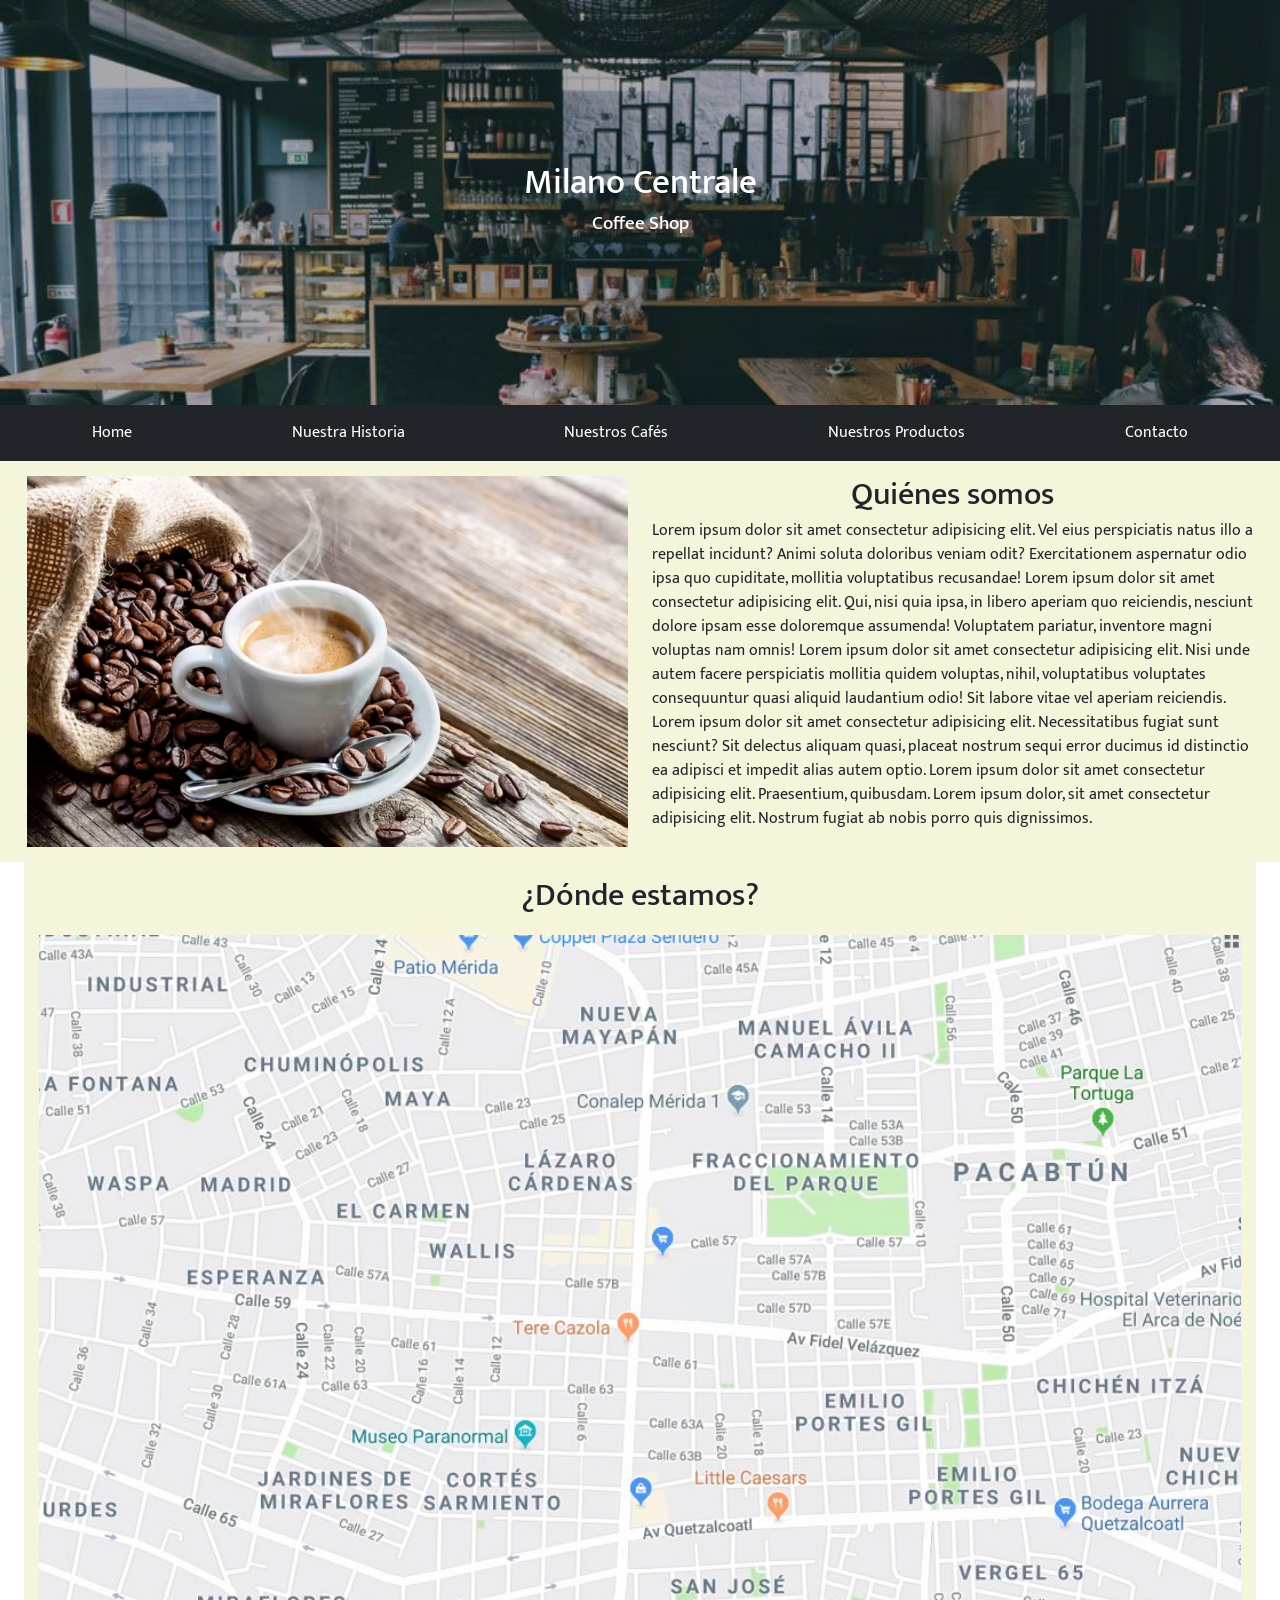
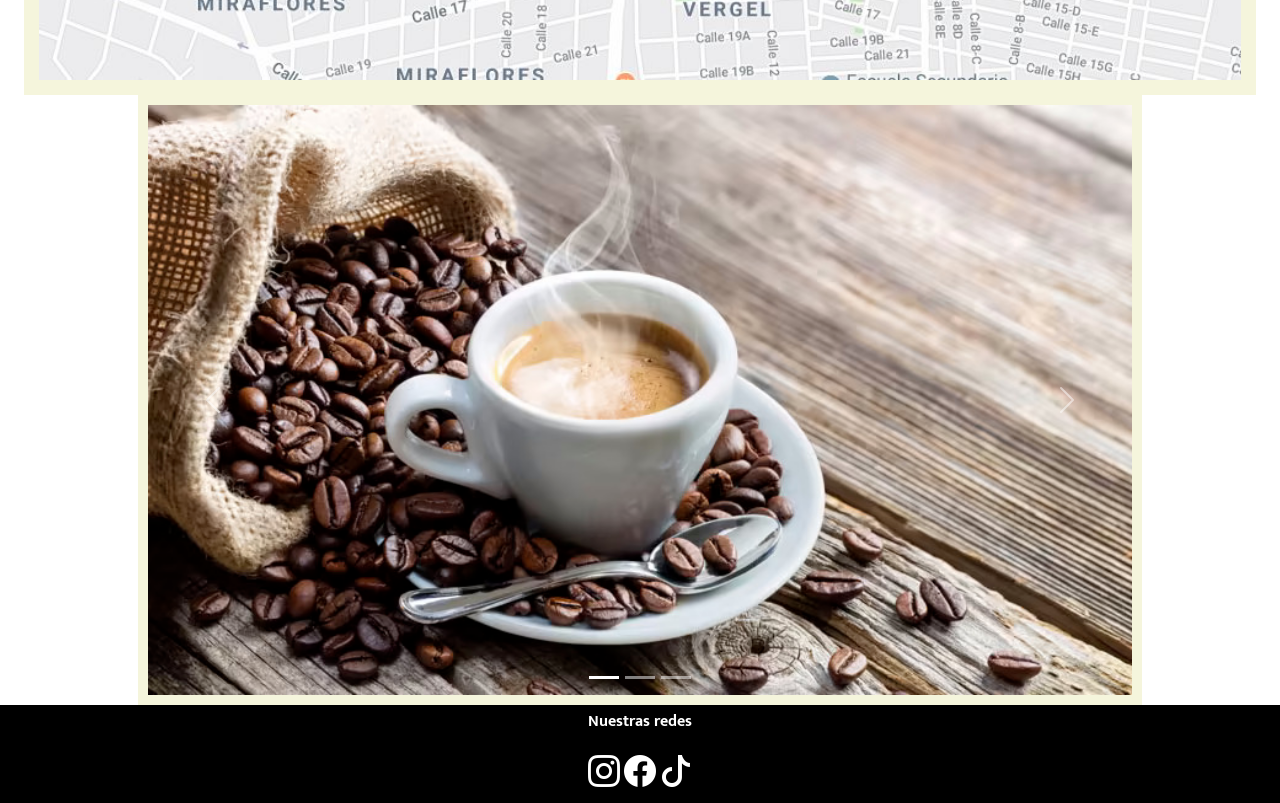
==== index.html @ b48f77f8 "Proyecto con bootstrap, previo a entrega" ====
<!DOCTYPE html>
<html lang="es">
<head>
    <meta charset="UTF-8">
    <meta http-equiv="X-UA-Compatible" content="IE=edge">
    <meta name="viewport" content="width=device-width, initial-scale=1.0">

    <link rel="stylesheet" href="./css/bootstrap.min.css">

    <link rel="stylesheet" href="https://cdn.jsdelivr.net/npm/bootstrap-icons@1.8.3/font/bootstrap-icons.css">
    <link rel="preconnect" href="https://fonts.googleapis.com">
    <link rel="preconnect" href="https://fonts.gstatic.com" crossorigin>
    <link href="https://fonts.googleapis.com/css2?family=Mukta:wght@200;400;700&display=swap" rel="stylesheet">

    <link rel="stylesheet" href="./css/styles.css">

    <title>Milano Centrale</title>
</head>

<body>

    <header>

        <section class="container-fluid header-titulos">
            <h1>Milano Centrale</h1>
            <h2>Coffee Shop</h2>
        </section>

        <nav class="navbar navbar-expand navbar-dark bg-dark">

            <div class="container-fluid">

                <ul class="navbar-nav me-auto mb-2 mb-lg-0 col justify-content-around">
                    <li class="nav-item">
                        <a class="nav-link active" href="./index.html">Home</a>
                    </li>
                    <li class="nav-item">
                        <a class="nav-link active" href="./pages/nuestrahistoria.html">Nuestra Historia</a>
                    </li>
                    <li class="nav-item">
                        <a class="nav-link active" href="./pages/nuestroscafes.html">Nuestros Cafés</a>
                    </li>
                    <li class="nav-item">
                        <a class="nav-link active" href="./pages/nuestrosproductos.html">Nuestros Productos</a>
                    </li>
                    <li class="nav-item">
                        <a class="nav-link active" href="./pages/contacto.html">Contacto</a>
                    </li>
                </ul>

            </div>
        </nav>

    </header>

    <main>
        
        <section class="container-fluid">

            <article class="row quienes-somos">
                <img src="./imagenes/café-random.jpg" alt="café-random" class="imagen col-6">

                <div class="quienes-somos-texto col-6">
                    <h2>Quiénes somos</h2>
                    <p>Lorem ipsum dolor sit amet consectetur adipisicing elit. Vel eius perspiciatis natus illo a repellat incidunt? Animi soluta doloribus veniam odit? Exercitationem aspernatur odio ipsa quo cupiditate, mollitia voluptatibus recusandae! Lorem ipsum dolor sit amet consectetur adipisicing elit. Qui, nisi quia ipsa, in libero aperiam quo reiciendis, nesciunt dolore ipsam esse doloremque assumenda! Voluptatem pariatur, inventore magni voluptas nam omnis! Lorem ipsum dolor sit amet consectetur adipisicing elit. Nisi unde autem facere perspiciatis mollitia quidem voluptas, nihil, voluptatibus voluptates consequuntur quasi aliquid laudantium odio! Sit labore vitae vel aperiam reiciendis. Lorem ipsum dolor sit amet consectetur adipisicing elit. Necessitatibus fugiat sunt nesciunt? Sit delectus aliquam quasi, placeat nostrum sequi error ducimus id distinctio ea adipisci et impedit alias autem optio. Lorem ipsum dolor sit amet consectetur adipisicing elit. Praesentium, quibusdam. Lorem ipsum dolor, sit amet consectetur adipisicing elit. Nostrum fugiat ab nobis porro quis dignissimos.</p>
                </div>
            </article>

            <article class="container-fluid">
                <div class="donde-estamos">
                    <h2>¿Dónde estamos?</h2>
                    <a href="https://www.google.com/maps/place/Milano+Centrale+Specialty+Coffee/@-34.1747232,-58.9501769,17z/data=!4m5!3m4!1s0x95bb733f898711e5:0xee71938875280c50!8m2!3d-34.1747314!4d-58.9478635" target="_blank"><img src="imagenes/google-maps.jpg" alt="Google maps"></a>
                </div>
            </article>

            <div id="carouselExampleIndicators" class="carousel slide container-fluid" data-bs-ride="true">

                <div class="carousel-indicators">
                    <button type="button" data-bs-target="#carouselExampleIndicators" data-bs-slide-to="0" class="active" aria-current="true" aria-label="Slide 1"></button>
                    <button type="button" data-bs-target="#carouselExampleIndicators" data-bs-slide-to="1" aria-label="Slide 2"></button>
                    <button type="button" data-bs-target="#carouselExampleIndicators" data-bs-slide-to="2" aria-label="Slide 3"></button>
                </div>

                <div class="carousel-inner">
                    <div class="carousel-item active">
                        <img src="./imagenes/café-random.jpg" class="d-block w-100" alt="1">
                </div>
                <div class="carousel-item">
                    <img src="./imagenes/café-random.jpg" class="d-block w-100" alt="2">
                </div>

                <div class="carousel-item">
                    <img src="./imagenes/café-random.jpg" class="d-block w-100" alt="3">
                </div>
                </div>

                <button class="carousel-control-prev" type="button" data-bs-target="#carouselExampleIndicators" data-bs-slide="prev">
                <span class="carousel-control-prev-icon" aria-hidden="true"></span>
                <span class="visually-hidden">Previous</span>
                </button>

                <button class="carousel-control-next" type="button" data-bs-target="#carouselExampleIndicators" data-bs-slide="next">
                <span class="carousel-control-next-icon" aria-hidden="true"></span>
                <span class="visually-hidden">Next</span>
                </button>

            </div>

        </section>  

    </main>

    <footer class="footer">

        <div class="footer-redes">
        <p>Nuestras redes</p>
        <a href="https://www.instagram.com/milanocentrale.oficial/" target="_blank"><i class="bi-instagram"></i></a>
        <a href="https://www.instagram.com/milanocentrale.oficial/" target="_blank"><i class="bi-facebook"></i></a>
        <a href="https://www.instagram.com/milanocentrale.oficial/" target="_blank"><i class="bi-tiktok"></i></a>
        </div>

    </footer>

<link rel="stylesheet" href="./js/bootstrap.js">
</body>

</html>
---- css/styles.css ----
/* font-family: 'Mukta', sans-serif; */

*{
    font-family: 'Mukta', sans-serif;
}

/* ----- Header ----- */

.header-titulos {
    display: flex;
    flex-direction: column;
    justify-content: center;

    text-align: center;

    color: white;

    padding: 20px;
    height: 45vh;

    background-image: url(../imagenes/fondo-header.jpg);
    background-size: cover;
}

.header-titulos h1 {
    font-size: 2.2rem;
}

.header-titulos h2 {
    font-size: 1.2rem;
}

/* ----- Nav ----- */

/* ----- Quienes somos ----- */

.quienes-somos {
    padding: 15px;
    background-color: beige;
}

.quienes-somos-texto h2{
    text-align: center;
    height: 35px;
}

/* ----- Donde estamos ----- */

.donde-estamos {
    padding: 15px;
    background-color: beige;
}

.donde-estamos h2{
    text-align: center;
    height: 50px;
}

.donde-estamos a img {
    width: 100%;
}

/* ----- Fotos ----- */

#carouselExampleIndicators {
    padding: 10px;
    background-color: beige;
    width: 80%;
}

/* ----- Footer ----- */

.footer {
    width: 100%;
    background-color: black;
}

.footer-redes {
    text-align: center;
    padding: 5px;
    color: white;
}

.footer-redes p{
    font-weight: bold;
}

.footer-redes i {
    font-size: 2rem;
    color: white;
}

/* :::::::::: nuestrahistoria.html :::::::::: */

.nuestra-historia {
    padding: 15px;
    background-color: beige;
}

.nuestra-historia h2{
    text-align: center;
    height: 50px;
}

.nuestra-historia a img {
    width: 100%;
}

/* ==================== RESPONSIVE ==================== */

@media (nada) {

    /* ----- @Nav ----- */
    /* Acá es donde tuve el problema con la adaptación del nav */

/* --------------------------------------------------------------------------------------------------- */

/* nuestroscafes.html */
}
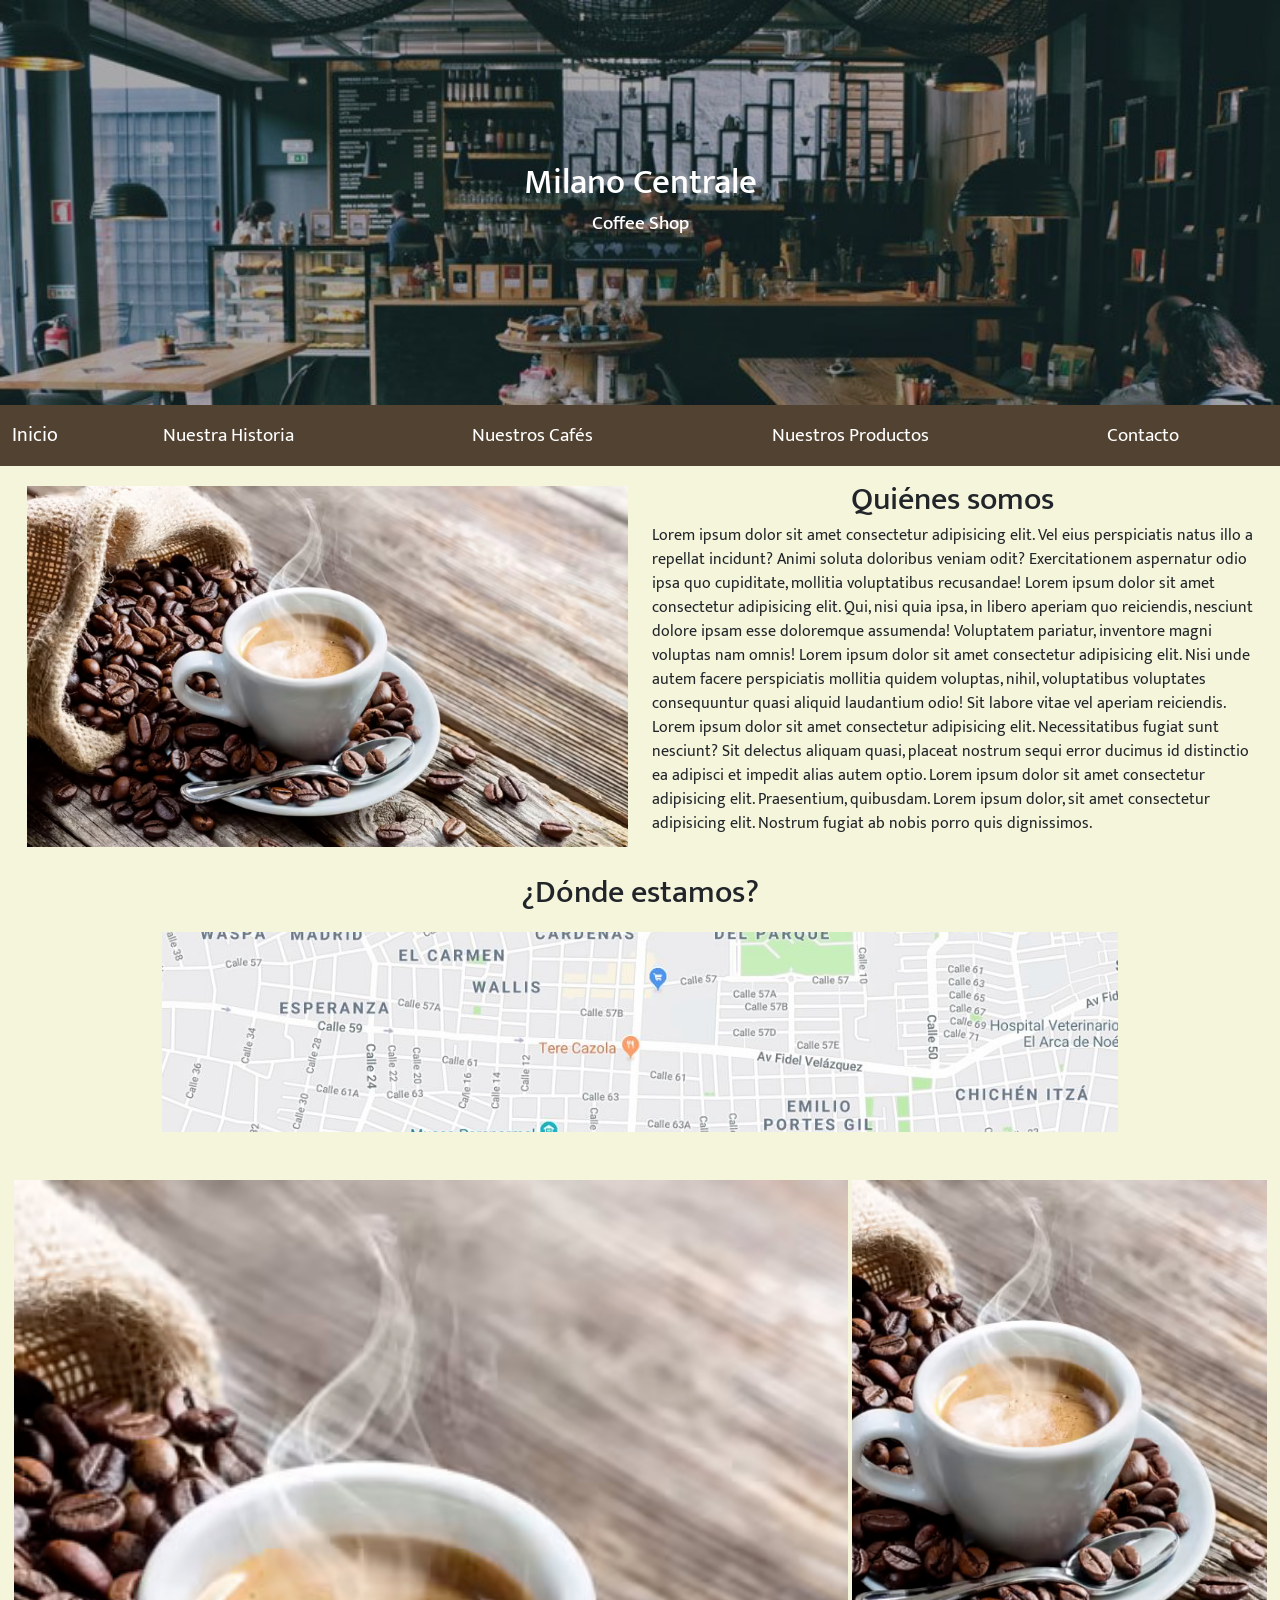
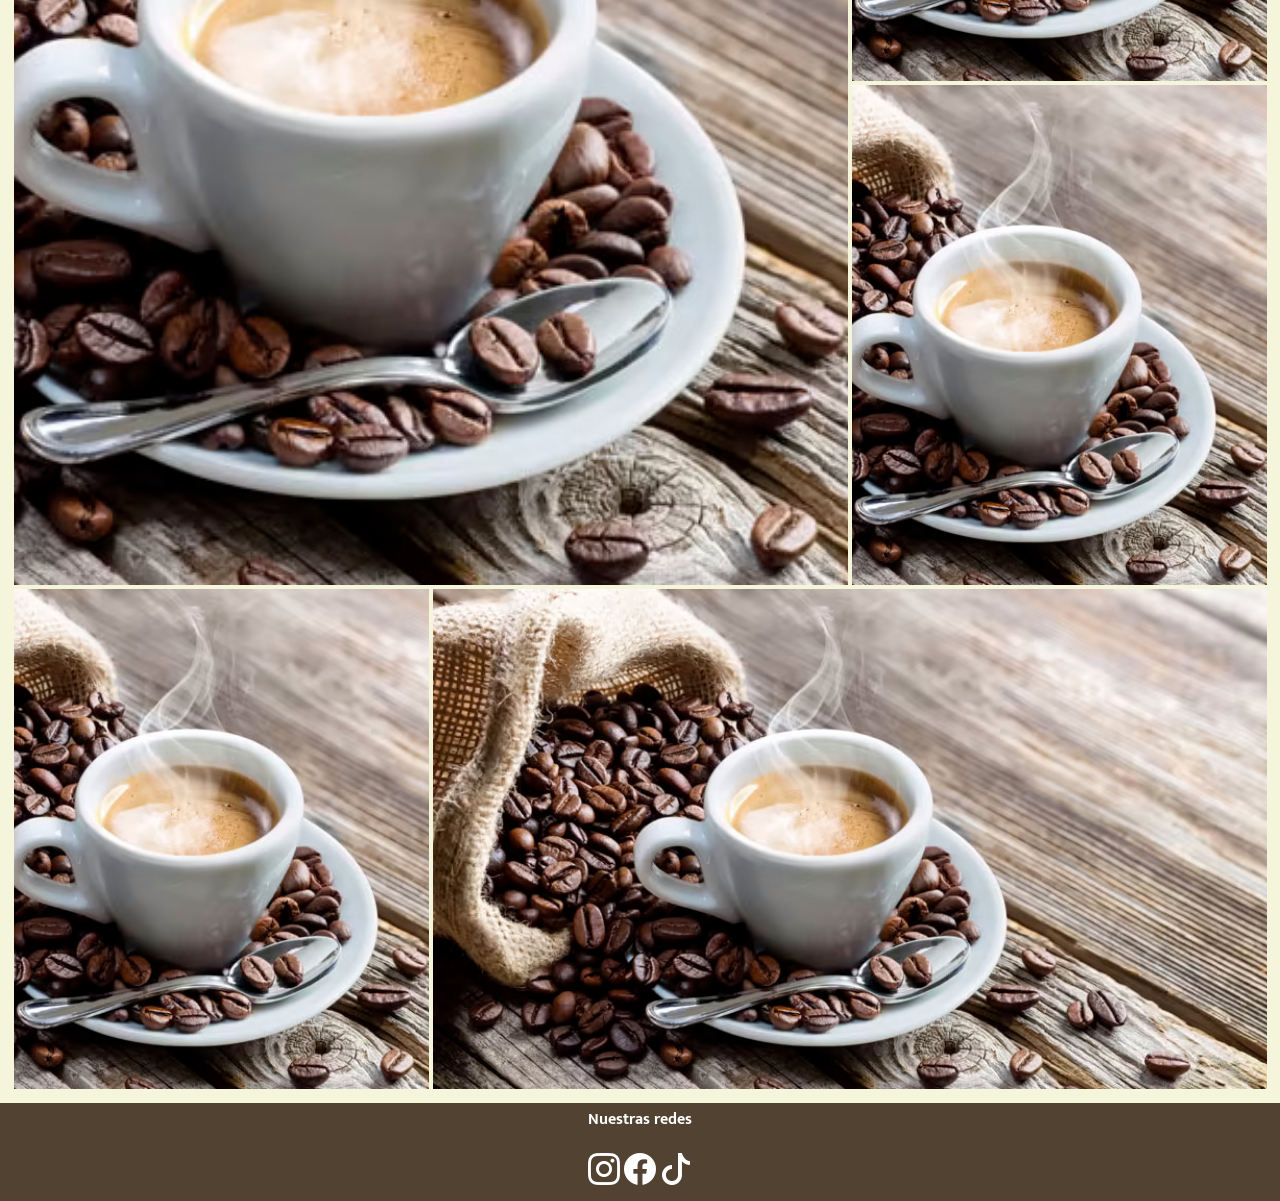
==== commit 6b8c5d73: "Dos páginas responsive, consignas segunda entrega final" ====
--- a/index.html
+++ b/index.html
@@ -26,28 +26,40 @@
             <h2>Coffee Shop</h2>
         </section>
 
-        <nav class="navbar navbar-expand navbar-dark bg-dark">
+        </nav>
+
+        <nav class="navbar navbar-expand-lg navbar-dark">
 
             <div class="container-fluid">
 
-                <ul class="navbar-nav me-auto mb-2 mb-lg-0 col justify-content-around">
-                    <li class="nav-item">
-                        <a class="nav-link active" href="./index.html">Home</a>
-                    </li>
-                    <li class="nav-item">
-                        <a class="nav-link active" href="./pages/nuestrahistoria.html">Nuestra Historia</a>
-                    </li>
-                    <li class="nav-item">
-                        <a class="nav-link active" href="./pages/nuestroscafes.html">Nuestros Cafés</a>
-                    </li>
-                    <li class="nav-item">
-                        <a class="nav-link active" href="./pages/nuestrosproductos.html">Nuestros Productos</a>
-                    </li>
-                    <li class="nav-item">
-                        <a class="nav-link active" href="./pages/contacto.html">Contacto</a>
-                    </li>
-                </ul>
+                <a class="navbar-brand" href="#">Inicio</a>
+                <button class="navbar-toggler" type="button" data-bs-toggle="collapse" data-bs-target="#navbarTogglerDemo02" aria-controls="navbarTogglerDemo02" aria-expanded="false" aria-label="Toggle navigation">
+                <span class="navbar-toggler-icon"></span>
+                </button>
+            
+                <div class="collapse navbar-collapse" id="navbarTogglerDemo02">
 
+                    <ul class="navbar-nav me-auto mb-2 mb-lg-0 col justify-content-around">
+
+                        <li class="nav-item">
+                            <a class="nav-link active" aria-current="page" href="./pages/nuestrahistoria.html">Nuestra Historia</a>
+                        </li>
+
+                        <li class="nav-item">
+                            <a class="nav-link active" aria-current="page" href="./pages/nuestroscafes.html">Nuestros Cafés</a>
+                        </li>
+
+                        <li class="nav-item">
+                            <a class="nav-link active" aria-current="page" href="./pages/nuestrosproductos.html">Nuestros Productos</a>
+                        </li>
+
+                        <li class="nav-item">
+                            <a class="nav-link active" aria-current="page" href="./pages/contacto.html">Contacto</a>
+                        </li>
+
+                    </ul>
+
+                </div>
             </div>
         </nav>
 
@@ -58,55 +70,50 @@
         <section class="container-fluid">
 
             <article class="row quienes-somos">
-                <img src="./imagenes/café-random.jpg" alt="café-random" class="imagen col-6">
 
-                <div class="quienes-somos-texto col-6">
+                <div class="col">
+                    <img src="./imagenes/café-random.jpg" alt="café-random" class="">
+                </div>
+
+                <div class="quienes-somos-texto col">
                     <h2>Quiénes somos</h2>
                     <p>Lorem ipsum dolor sit amet consectetur adipisicing elit. Vel eius perspiciatis natus illo a repellat incidunt? Animi soluta doloribus veniam odit? Exercitationem aspernatur odio ipsa quo cupiditate, mollitia voluptatibus recusandae! Lorem ipsum dolor sit amet consectetur adipisicing elit. Qui, nisi quia ipsa, in libero aperiam quo reiciendis, nesciunt dolore ipsam esse doloremque assumenda! Voluptatem pariatur, inventore magni voluptas nam omnis! Lorem ipsum dolor sit amet consectetur adipisicing elit. Nisi unde autem facere perspiciatis mollitia quidem voluptas, nihil, voluptatibus voluptates consequuntur quasi aliquid laudantium odio! Sit labore vitae vel aperiam reiciendis. Lorem ipsum dolor sit amet consectetur adipisicing elit. Necessitatibus fugiat sunt nesciunt? Sit delectus aliquam quasi, placeat nostrum sequi error ducimus id distinctio ea adipisci et impedit alias autem optio. Lorem ipsum dolor sit amet consectetur adipisicing elit. Praesentium, quibusdam. Lorem ipsum dolor, sit amet consectetur adipisicing elit. Nostrum fugiat ab nobis porro quis dignissimos.</p>
                 </div>
             </article>
 
-            <article class="container-fluid">
-                <div class="donde-estamos">
+        </section>
+
+        <section class="donde-estamos">
+
+            <article class="justify-content-center">
+
+                <div class="container-fluid">
                     <h2>¿Dónde estamos?</h2>
+                </div>
+
+                <div class="container-fluid donde-estamos-mapa">
                     <a href="https://www.google.com/maps/place/Milano+Centrale+Specialty+Coffee/@-34.1747232,-58.9501769,17z/data=!4m5!3m4!1s0x95bb733f898711e5:0xee71938875280c50!8m2!3d-34.1747314!4d-58.9478635" target="_blank"><img src="imagenes/google-maps.jpg" alt="Google maps"></a>
                 </div>
+
             </article>
 
-            <div id="carouselExampleIndicators" class="carousel slide container-fluid" data-bs-ride="true">
+        </section>
 
-                <div class="carousel-indicators">
-                    <button type="button" data-bs-target="#carouselExampleIndicators" data-bs-slide-to="0" class="active" aria-current="true" aria-label="Slide 1"></button>
-                    <button type="button" data-bs-target="#carouselExampleIndicators" data-bs-slide-to="1" aria-label="Slide 2"></button>
-                    <button type="button" data-bs-target="#carouselExampleIndicators" data-bs-slide-to="2" aria-label="Slide 3"></button>
-                </div>
 
-                <div class="carousel-inner">
-                    <div class="carousel-item active">
-                        <img src="./imagenes/café-random.jpg" class="d-block w-100" alt="1">
-                </div>
-                <div class="carousel-item">
-                    <img src="./imagenes/café-random.jpg" class="d-block w-100" alt="2">
-                </div>
+        <section class="contenedor-galeria">
 
-                <div class="carousel-item">
-                    <img src="./imagenes/café-random.jpg" class="d-block w-100" alt="3">
-                </div>
-                </div>
+            <article class="grilla">
 
-                <button class="carousel-control-prev" type="button" data-bs-target="#carouselExampleIndicators" data-bs-slide="prev">
-                <span class="carousel-control-prev-icon" aria-hidden="true"></span>
-                <span class="visually-hidden">Previous</span>
-                </button>
+                <img src="./imagenes/café-random.jpg" alt="" class="grilla-img1">
+                <img src="./imagenes/café-random.jpg" alt="" class="grilla-img2">
+                <img src="./imagenes/café-random.jpg" alt="" class="grilla-img3">
+                <img src="./imagenes/café-random.jpg" alt="" class="grilla-img4">
+                <img src="./imagenes/café-random.jpg" alt="" class="grilla-img5">
 
-                <button class="carousel-control-next" type="button" data-bs-target="#carouselExampleIndicators" data-bs-slide="next">
-                <span class="carousel-control-next-icon" aria-hidden="true"></span>
-                <span class="visually-hidden">Next</span>
-                </button>
+            </article>
 
-            </div>
 
-        </section>  
+        </section>
 
     </main>
 
--- a/css/styles.css
+++ b/css/styles.css
@@ -3,6 +3,8 @@
 *{
     font-family: 'Mukta', sans-serif;
 }
+
+/* ================ index.html =============== */
 
 /* ----- Header ----- */
 
@@ -32,11 +34,18 @@
 
 /* ----- Nav ----- */
 
-/* ----- Quienes somos ----- */
+nav {
+    font-size: 1.2rem;
+    background-color: #2e1a06d2;
+}
+
+/* ----- Quiénes somos ----- */
 
 .quienes-somos {
     padding: 15px;
     background-color: beige;
+
+    align-items: center;
 }
 
 .quienes-somos-texto h2{
@@ -44,11 +53,30 @@
     height: 35px;
 }
 
-/* ----- Donde estamos ----- */
+.quienes-somos img {
+    width: 100%;
+}
+
+@media (max-width: 992px) {
+    .quienes-somos {
+        display: inline-flex;
+        flex-direction: column;
+        padding-top: 30px;
+    }
+    .quienes-somos-texto {
+        padding-top: 30px;
+    }
+}
+
+/* ----- Dónde estamos ----- */
 
 .donde-estamos {
-    padding: 15px;
-    background-color: beige;
+    background-color: beige;
+
+    align-items: center;
+
+    padding-top: 7px;
+    padding-bottom: 35px;
 }
 
 .donde-estamos h2{
@@ -56,23 +84,96 @@
     height: 50px;
 }
 
-.donde-estamos a img {
-    width: 100%;
-}
-
-/* ----- Fotos ----- */
-
-#carouselExampleIndicators {
-    padding: 10px;
-    background-color: beige;
-    width: 80%;
+.donde-estamos img {
+    width: 100%;
+
+    padding-left: 150px;
+    padding-right: 150px;
+
+    height: 200px;
+
+    object-fit: cover;
+}
+
+@media (max-width: 992px) {
+    .donde-estamos img {
+        padding-left: 50px;
+        padding-right: 50px;
+    }
+}
+
+/* ----- Galería ----- */
+
+.contenedor-galeria {
+    padding: 1.5vh;
+    background-color: beige;
+
+    height: 100%;
+    width: 100%;
+
+    /* Acá no me deja asignarle un height concreto, porque se me interpone con el footer */
+}
+
+.grilla {
+    display: grid;
+    gap: 4px;
+    
+    grid-template-columns: repeat(3, 1fr);
+    grid-template-rows: repeat(3, 1fr);
+
+    grid-template-areas: 
+    "img1 img1 img2"
+    "img1 img1 img3"
+    "img4 img5 img5";
+}
+
+.grilla-img1 {
+    grid-area: img1;
+}
+.grilla-img2 {
+    grid-area: img2;
+}
+.grilla-img3 {
+    grid-area: img3;
+}
+.grilla-img4 {
+    grid-area: img4;
+}
+.grilla-img5 {
+    grid-area: img5;
+}
+
+.grilla img {
+    width: 100%;
+    height: 100%;
+
+    object-fit: cover;
+
+    transition: 0.5s;
+}
+
+.grilla img:hover {
+    transform: scale(1.1);
+    box-shadow: 0px 9px 28px 3px rgba(0, 0, 0, 0.9);
+}
+
+@media (max-width: 992px) {
+    .grilla {
+        grid-template-columns: repeat(2, 1fr);
+        grid-template-rows: repeat(3, 1fr);
+    
+        grid-template-areas: 
+        "img1 img1"
+        "img2 img3"
+        "img4 img5";
+    }
 }
 
 /* ----- Footer ----- */
 
 .footer {
     width: 100%;
-    background-color: black;
+    background-color: #2e1a06d2;
 }
 
 .footer-redes {
@@ -90,7 +191,7 @@
     color: white;
 }
 
-/* :::::::::: nuestrahistoria.html :::::::::: */
+/* ================ nuestrahistoria.html =============== */
 
 .nuestra-historia {
     padding: 15px;
@@ -106,14 +207,74 @@
     width: 100%;
 }
 
-/* ==================== RESPONSIVE ==================== */
-
-@media (nada) {
-
-    /* ----- @Nav ----- */
-    /* Acá es donde tuve el problema con la adaptación del nav */
-
-/* --------------------------------------------------------------------------------------------------- */
-
-/* nuestroscafes.html */
+@media (max-width: 992px) {
+    .nuestra-historia {
+        display: inline-flex;
+        flex-direction: column;
+        text-align: center;
+        align-items: center;
+    }
+    .nuestra-historia-texto {
+        padding-top: 15px;
+        width: 100%;
+    }
+    .nuestra-historia img {
+        width: 100%;
+    }
+}
+
+/* ================ contacto.html =============== */
+
+.contacto {
+    background-color: beige;
+    padding: 15px;
+
+    text-align: center;
+    justify-content: center;
+    align-items: center;
+}
+
+.contacto h2 {
+    height: 50px;
+}
+
+.horarios  {
+    font-weight: bold;
+    font-size: 1.2rem;
+}
+
+/* ================ nuestroscafes.html =============== */
+
+.nuestros-cafes {
+    background-color: beige;
+    padding: 15px;
+
+    text-align: center;
+    justify-content: center;
+    align-items: center;
+}
+
+.tabla-cafes {
+    align-items: center;
+    justify-content: center;
+
+    /* No logré hacer que la tabla quedase en el medio y ocupara todo el ancho! */
+}
+
+/* ================ nuestrosproductos.html =============== */
+
+.nuestros-productos {
+    background-color: beige;
+    padding: 15px;
+
+    text-align: center;
+    justify-content: center;
+    align-items: center;
+}
+
+.tabla-productos {
+    align-items: center;
+    justify-content: center;
+
+    /* No logré hacer que la tabla quedase en el medio y ocupara todo el ancho! */
 }
